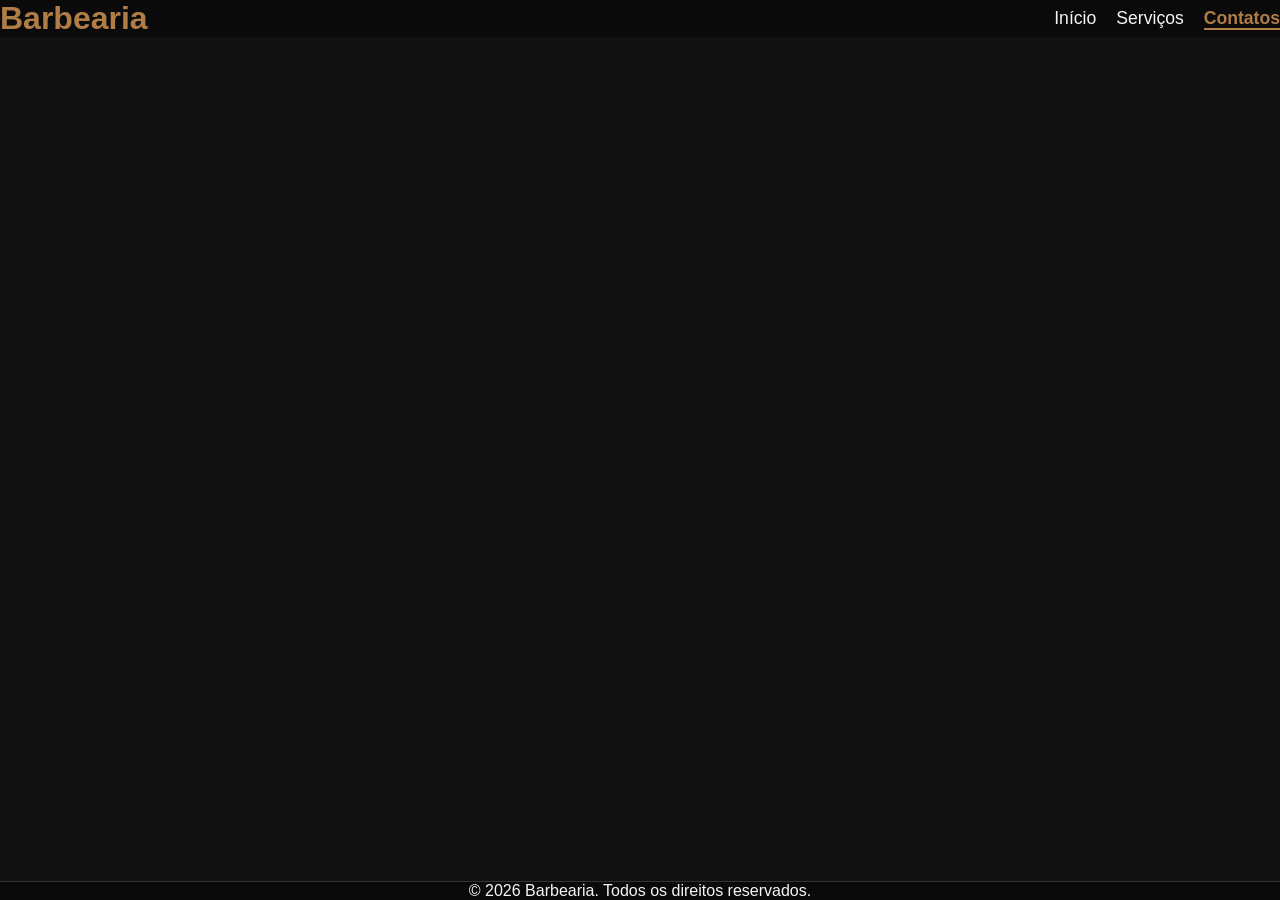
==== contatos.html @ 9ab7893b "Mudanças na pagina inicio e na estrutura do css" ====
<!DOCTYPE html>
<html lang="pt-BR">
<head>
    <meta charset="UTF-8">
    <meta name="viewport" content="width=device-width, initial-scale=1.0">
    <title>Barbearia - Contato</title>
    <link rel="stylesheet" href="inicio.css">
    <link rel="stylesheet" href="contatos.css">
</head>
<body>
    <header>
        <div class="logo">
            <h1>Barbearia</h1>
        </div>
        <nav>
            <ul>
                <li><a href="inicio.html">Início</a></li>
                <li><a href="servicos.html">Serviços</a></li>
                <li><a href="contatos.html" class="ativo">Contatos</a></li>
            </ul>
        </nav>
    </header>

    <main style="min-height: 80vh">

    </main>

    <footer>
        <p>&copy; 2026 Barbearia. Todos os direitos reservados.</p>
    </footer>
    
</body>
</html>
---- inicio.css ----
:root {
    --bg-fundo: #121212;
    --bg-secao: #1a1a1a;
    --bg-header: #0a0a0a;
    --bg-card: #1e1e1e;
    --cor-texto: #f5f5f5;
    --cor-destaque: #b07d46;
    --cor-destaque-hover: #c99358;
    --cor-borda: #333333;
}

* {
    margin: 0;
    padding: 0;
    width: auto;
    height: auto;
    box-sizing: border-box;
    font-family: Arial, sans-serif;
}

body {
    background-color: var(--bg-fundo);
    color: var(--cor-texto);
    display: flex;
    flex-direction: column;
    min-height: 100vh;
}

header {
    background-color: var(--bg-header);
    padding: auto;
    display: flex;
    align-items: center;
    justify-content: space-between;
    align-items: center;

}

main {
    flex: 1;
    display: flex;
    flex-direction: column;
}

span {
    color: white;
}

.logo h1 {
    color: var(--cor-destaque);
}

nav ul {
    list-style: none;
    display: flex;
    gap: 1.25rem;
}

nav a {
    color: var(--cor-texto);
    text-decoration: none;
    font-size: 1.1rem;
    transition: color 0.3s;
}

nav a:hover {
    color: var(--cor-destaque-hover);
}

nav a.ativo {
    color: var(--cor-destaque);
    font-weight: bold;
    border-bottom: 2px solid var(--cor-destaque);
}

.Parte1 {
    height: 100vh;
    text-align: justify;
    flex:auto;
    padding: 0 10%;
    background-color: var(--bg-secao);
    background:url(Barbearia.jpeg);
    background-size: cover;
    background-position: center;
    display: flex;
    justify-content: center;
    flex-direction: column;
}

.Parte2 {
    padding: 0 10%;
    height: 100vh;
    background-color: var(--bg-secao);
    background-size: cover;
    background:url(Ambiente.jpg);
    background-repeat: no-repeat;
    background-position: center;
    background-position: center;
    background-size: cover;
    flex-direction: column;
    justify-content: center;
}

.Parte1 h2 {
    font-size: 2.5rem;
    color: white
}

.Parte1 p {
    font-size: 1.2rem;
    margin-bottom: 1.875rem;
}
.Parte3 {
   height: 100vh;
   display: flex;
   justify-content: center;
   align-items: center;

}

.Card {
    padding: 20px;
    background-color: rgba(255,255,255,0.1);
    border: #f5f5f5;
    justify-content: center;
    align-items: center;
    margin: 0.15px;
}

.btn {
    background-color: var(--cor-destaque);
    color: #121212;
    padding: 0.75rem 1.5rem;
    text-decoration: none;
    border-radius: 0.375rem;
}

.btn2 {
    background-color: #0a0a0a;
    color: white;
    align-items: center;
}

.btn:hover {
    background-color: var(--cor-destaque-hover);
}

footer {
    background-color: var(--bg-header);
    text-align: center;
    padding: auto;
    border-top: 1px solid var(--cor-borda);
}
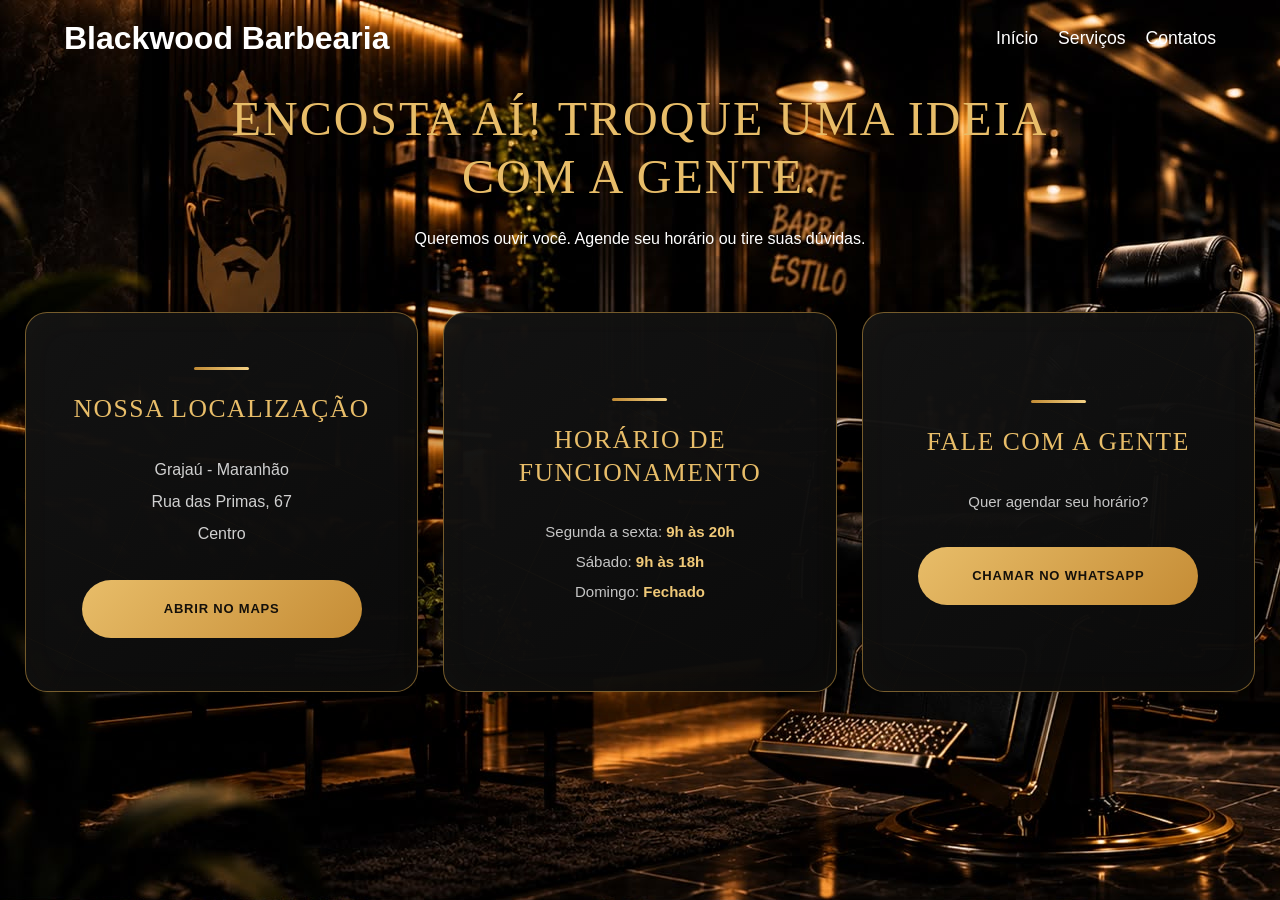
==== commit cd1fd64b: "adiciona a página contatos ao projeto" ====
--- a/contatos.html
+++ b/contatos.html
@@ -1,33 +1,69 @@
 <!DOCTYPE html>
 <html lang="pt-BR">
+
 <head>
     <meta charset="UTF-8">
     <meta name="viewport" content="width=device-width, initial-scale=1.0">
-    <title>Barbearia - Contato</title>
-    <link rel="stylesheet" href="inicio.css">
+
+    <title>Contato | Encosta Aí</title>
+
     <link rel="stylesheet" href="contatos.css">
 </head>
 <body>
+    
     <header>
         <div class="logo">
-            <h1>Barbearia</h1>
+            <h1> <span>Blackwood</span> Barbearia</h1>
         </div>
         <nav>
             <ul>
                 <li><a href="inicio.html">Início</a></li>
                 <li><a href="servicos.html">Serviços</a></li>
-                <li><a href="contatos.html" class="ativo">Contatos</a></li>
+                <li><a href="contatos.html">Contatos</a></li>
             </ul>
         </nav>
     </header>
 
-    <main style="min-height: 80vh">
 
+    <main>
+        <section class="contato">
+            <h1>ENCOSTA AÍ! TROQUE UMA IDEIA COM A GENTE.</h1>
+            <p class="subtitulo">
+                Queremos ouvir você. Agende seu horário ou tire suas dúvidas.
+            </p>
+            <div class="contato-container">
+                <div class="card">
+                    <h2>NOSSA LOCALIZAÇÃO</h2>
+                    <p>
+                        Grajaú - Maranhão<br>
+                        Rua das Primas, 67<br>
+                        Centro
+                    </p>
+                    <a 
+                        href="https://maps.app.goo.gl/28xgx6stRMk6wkVq6"
+                        target="_blank"
+                        class="botao">
+                        ABRIR NO MAPS
+                    </a>
+                </div>
+                <div class="card">
+                    <h2>HORÁRIO DE FUNCIONAMENTO</h2>
+                    <p>Segunda a sexta: <strong>9h às 20h</strong></p>
+                    <p>Sábado: <strong>9h às 18h</strong></p>
+                    <p>Domingo: <strong>Fechado</strong></p>
+                </div>
+                <div class="card">
+                    <h2>FALE COM A GENTE</h2>
+                    <p>
+                        Quer agendar seu horário?
+                    </p>
+                    <a href="(99 99999-9999)" class="botao whatsapp">
+                        CHAMAR NO WHATSAPP
+                    </a>
+                </div>
+            </div>
+        </section>
     </main>
+</body>
 
-    <footer>
-        <p>&copy; 2026 Barbearia. Todos os direitos reservados.</p>
-    </footer>
-    
-</body>
-</html>+</html>
--- a/contatos.css
+++ b/contatos.css
@@ -0,0 +1,280 @@
+
+* {
+    margin: 0;
+    padding: 0;
+    box-sizing: border-box;
+}
+
+body {
+    font-family: Arial, Helvetica, sans-serif;
+    background: radial-gradient(circle at top, #21190e 0%, #0b0b0b 45%, #050505 100%);
+    color: #ffffff;
+    min-height: 100vh;
+    background-image: url(barbearia.jpeg);
+}
+
+header {
+    position: absolute;
+    top: 0;
+    left: 0;
+    width: 100%;
+    padding: 20px 5%;
+    z-index: 10;
+    display: flex;
+    align-items: center;
+    justify-content: space-between;
+
+}
+
+.logo h1 {
+    color: var(--cor-destaque);
+}
+
+nav ul {
+    list-style: none;
+    display: flex;
+    gap: 1.25rem;
+}
+
+nav a {
+    color: var(--cor-texto);
+    text-decoration: none;
+    font-size: 1.1rem;
+    transition: color 0.3s;
+}
+
+nav a:hover {
+    color: var(--cor-destaque-hover);
+}
+
+nav a.ativo {
+    color: var(--cor-destaque);
+    font-weight: bold;
+    border-bottom: 2px solid var(--cor-destaque);
+}
+
+.contato {
+    width: 100%;
+    min-height: 100vh;
+    padding: 90px 25px;
+    display: flex;
+    flex-direction: column;
+    align-items: center;
+    text-align: center;
+}
+
+.contato h1 {
+    max-width: 850px;
+    margin-bottom: 20px;
+    font-family: Georgia, "Times New Roman", serif;
+    font-size: clamp(28px, 4vw, 48px);
+    font-weight: 400;
+    line-height: 1.2;
+    letter-spacing: 2px;
+    color: #e8bd69;
+}
+
+.subtitulo {
+    max-width: 600px;
+    margin-bottom: 60px;
+    color: white;
+    font-size: 16px;
+    line-height: 1.7;
+}
+
+.contato-container {
+    width: 100%;
+    max-width: 1250px;
+    display: grid;
+    grid-template-columns: repeat(3, 1fr);
+    gap: 25px;
+    align-items: stretch;
+}
+
+.card {
+    position: relative;
+    min-height: 380px;
+    padding: 40px 30px;
+    display: flex;
+    flex-direction: column;
+    align-items: center;
+    justify-content: center;
+    overflow: hidden;
+    border: 1px solid rgba(205, 157, 70, 0.55);
+    border-radius: 22px;
+    background: linear-gradient(145deg, rgba(19, 19, 19, 0.98), rgba(10, 10, 10, 0.98));
+    box-shadow: 0 10px 35px rgba(0, 0, 0, 0.35), inset 0 0 40px rgba(197, 151, 70, 0.025);
+    transition: transform 0.3s ease, border-color 0.3s ease, box-shadow 0.3s ease;
+}
+
+.card::before {
+    content: "";
+    position: absolute;
+    inset: 0;
+    z-index: 0;
+    opacity: 0.15;
+    background: 
+        repeating-linear-gradient(25deg, transparent 0px, transparent 48px, rgba(197, 151, 70, 0.25) 49px, transparent 50px, transparent 95px),
+        repeating-linear-gradient(115deg, transparent 0px, transparent 65px, rgba(197, 151, 70, 0.18) 66px, transparent 67px, transparent 120px);
+    mask-image: linear-gradient(to bottom right, transparent, black, transparent);
+    pointer-events: none;
+}
+
+.card > * {
+    position: relative;
+    z-index: 1;
+}
+
+.card:hover {
+    transform: translateY(-7px);
+    border-color: rgba(235, 190, 105, 0.9);
+    box-shadow: 0 15px 45px rgba(0, 0, 0, 0.5), 0 0 25px rgba(197, 151, 70, 0.07);
+}
+
+.card h2 {
+    margin-bottom: 28px;
+    font-family: Georgia, "Times New Roman", serif;
+    font-size: clamp(22px, 2vw, 29px);
+    font-weight: 400;
+    line-height: 1.3;
+    letter-spacing: 1.5px;
+    color: #e8bd69;
+}
+
+.card h2::before {
+    content: "";
+    display: block;
+    width: 55px;
+    height: 3px;
+    margin: 0 auto 22px;
+    background: linear-gradient(90deg, #c18b35, #f4d184);
+    border-radius: 10px;
+}
+
+.card p {
+    color: #c5c5c5;
+    font-size: 15px;
+    line-height: 2;
+    text-align: center;
+}
+
+.card:first-child p {
+    font-size: 16px;
+    line-height: 2;
+    color: #d0d0d0;
+}
+
+.card strong {
+    color: #f0c978;
+    font-weight: 600;
+}
+
+.botao {
+    display: inline-flex;
+    align-items: center;
+    justify-content: center;
+    width: 100%;
+    max-width: 280px;
+    min-height: 58px;
+    margin-top: 30px;
+    padding: 15px 22px;
+    border-radius: 50px;
+    background: linear-gradient(135deg, #e8bd69, #c58c35);
+    color: #14100a;
+    font-size: 13px;
+    font-weight: 700;
+    letter-spacing: 0.8px;
+    text-decoration: none;
+    transition: transform 0.3s ease, box-shadow 0.3s ease, background 0.3s ease;
+}
+
+.botao:hover {
+    transform: translateY(-3px);
+    background: linear-gradient(135deg, #f5d38d, #d6a34c);
+    box-shadow: 0 8px 25px rgba(205, 157, 70, 0.25);
+}
+
+.botao.whatsapp {
+    background: linear-gradient(135deg, #e8bd69, #c58c35);
+    color: #14100a;
+}
+
+/* Responsivo */
+@media (max-width: 1000px) {
+    .contato-container {
+        grid-template-columns: repeat(2, 1fr);
+    }
+
+    .card:first-child {
+        grid-column: span 2;
+    }
+
+    .card {
+        min-height: 350px;
+    }
+}
+
+@media (max-width: 650px) {
+    .contato {
+        padding: 60px 18px;
+    }
+
+    .contato h1 {
+        font-size: 28px;
+        letter-spacing: 1px;
+    }
+
+    .subtitulo {
+        margin-bottom: 40px;
+        font-size: 14px;
+    }
+
+    .contato-container {
+        grid-template-columns: 1fr;
+        gap: 20px;
+    }
+
+    .card:first-child {
+        grid-column: auto;
+    }
+
+    .card {
+        min-height: 340px;
+        padding: 35px 25px;
+        border-radius: 20px;
+    }
+
+    .card h2 {
+        font-size: 25px;
+        letter-spacing: 1px;
+    }
+
+    .card p {
+        font-size: 14px;
+        line-height: 1.9;
+    }
+
+    .botao {
+        max-width: 100%;
+        min-height: 56px;
+        font-size: 12px;
+    }
+}
+
+@media (max-width: 380px) {
+    .contato {
+        padding: 45px 14px;
+    }
+
+    .card {
+        padding: 30px 20px;
+    }
+
+    .card h2 {
+        font-size: 22px;
+    }
+
+    .card p {
+        font-size: 13px;
+    }
+}
